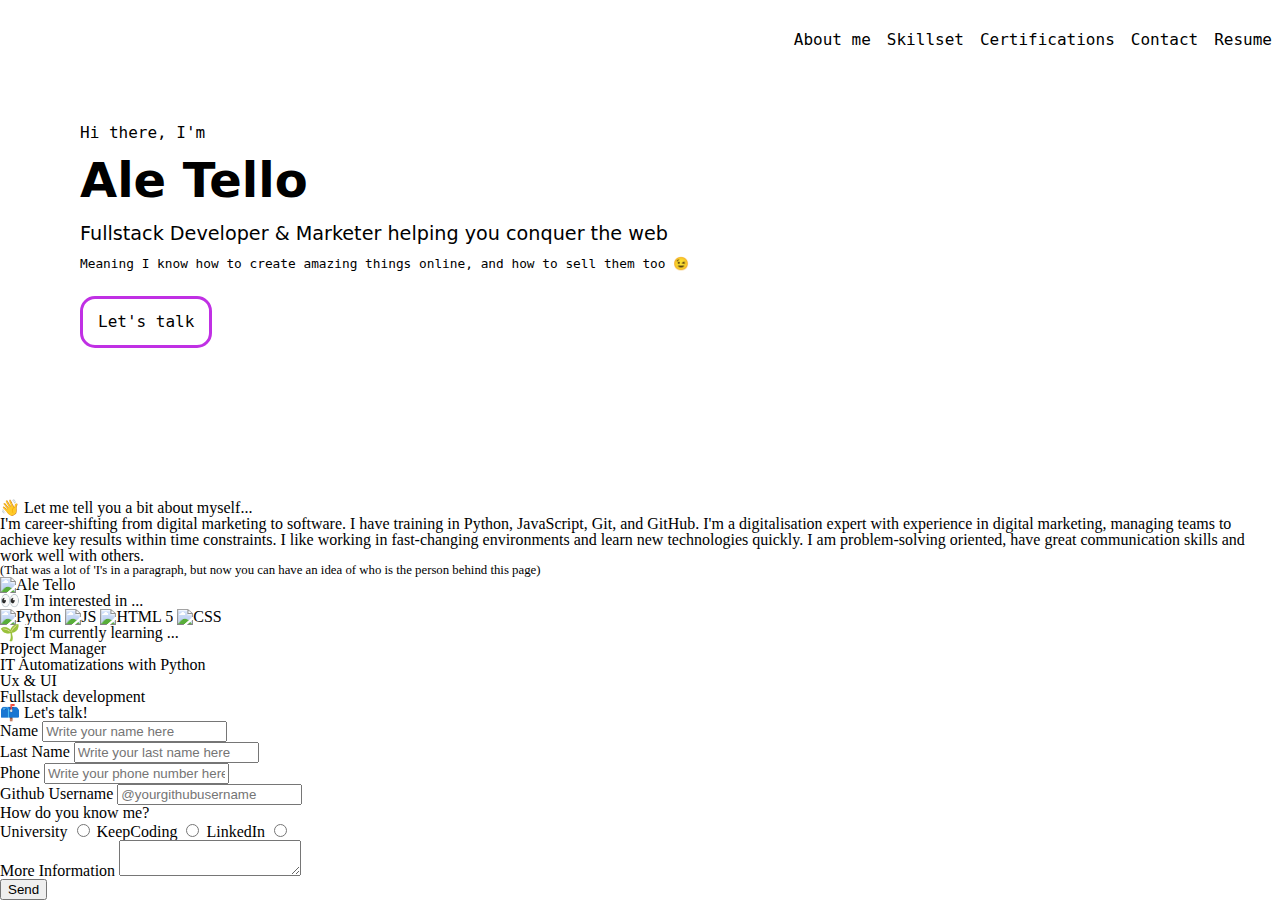
==== index.html @ c091ba9a "move forward in about me section adding image and general layout" ====
<!DOCTYPE html>
<html lang="en">
<head>
    <meta charset="UTF-8">
    <meta http-equiv="X-UA-Compatible" content="IE=edge">
    <meta name="viewport" content="width=device-width, initial-scale=1.0">
    <title>Ale Tello</title>
    <link rel="stylesheet" href="/styles/reset.css">
    <link rel="stylesheet" href="/styles/styles.css">
</head>
<body>
    <header class="hero-image">
        <nav class="navbar">
            <img class="logo" src="/images/A.png" alt="logo ale tello">
            <ul class="menu">
                <li>
                    <a class="item" href="#">About me</a> 
                </li>
                <li>
                    <a class="item" href="#">Skillset</a> 
                </li>
                <li>
                    <a class="item" href="#">Certifications</a> 
                </li>
                <li>
                    <a class="item" href="#">Contact</a> 
                </li>
                <li>
                    <a class="item" href="#">Resume</a> 
                </li>
            </ul>
        </nav>
        <section class="header">
            <p> Hi there, I'm</p>
            <h1> Ale Tello </h1>
            <h2> Fullstack Developer & Marketer helping you conquer the web </h2>
            <p class="subline"> Meaning I know how to create amazing things online, and how to sell them too 😉</p>
            <a href="#">Let's talk</a>
        </section>
    </header>
    <main>
        <div class="about-me">
            <div class="text-about">
                <h2>👋 Let me tell you a bit about myself...</h2>
                <p>I'm career-shifting from digital marketing to software. I have training in Python, JavaScript, Git, and GitHub. I'm a digitalisation expert with experience in digital marketing, managing teams to achieve key results within time constraints.
                    I like working in fast-changing environments and learn new technologies quickly. I am problem-solving oriented, have great communication skills and work well with others.</p>
                <p class="subline">(That was a lot of 'I's in a paragraph, but now you can have an idea of who is the person behind this page)</p>
            </div>
            <div class="img-about">
                <img src="/images/me.png" alt="Ale Tello">
            </div>
        </div>
        <div class="skills">
            <h2>👀 I'm interested in ...</h2>
            <img src="" alt="Python">
            <img src="" alt="JS">
            <img src="" alt="HTML 5">
            <img src="" alt="CSS">
        </div>
        <div class="certifications">
            <h2>🌱 I'm currently learning ...</h2>
            <div>
                <h3>Project Manager</h3>
            </div>
            <div>
                <h3>IT Automatizations with Python</h3>
            </div>
            <div>
                <h3>Ux & UI</h3>
            </div>
            <div>
                <h3>Fullstack development</h3>
            </div>
        </div>
        <div class="contact">
            <h2>📫 Let's talk!</h2>
            <form action="" method="post">
                <div>
                <label for="name">Name</label>
                <input required id="name" name="name" type="text" placeholder="Write your name here">
                </div>

                <div>
                <label for="lname">Last Name</label>
                <input required id="lname" name="lname" type="text" placeholder="Write your last name here">
                </div>

                <div>
                <label for="phone">Phone</label>
                <input type="tel" name="phone" id="phone" pattern="[0-9]+" placeholder="Write your phone number here">
                </div>

                <div>
                <label for="gitname">Github Username</label>
                <input id="gitname" name="gitname" type="text" pattern="@+[a-z]" placeholder="@yourgithubusername">
                </div>

                <div>
                <fieldset>
                    <legend>How do you know me?</legend>

                    <label for="uni">University</label>
                    <input type="radio" id="uni" name="knowme" value="uni">

                    <label for="kc">KeepCoding</label>
                    <input type="radio" id="kc" name="knowme" value="kc">

                    <label for="li">LinkedIn</label>
                    <input type="radio" name="knowme" id="li" value="li">

                </fieldset>
                </div>

                <div>
                <label for="moreinfo">More Information</label>
                <textarea name="moreinfo" id="moreinfo"></textarea>
                </div>

                <div>
                <input type="submit" value="Send">
                </div>
            </form>
        </div>
    </main>
    <footer>
        <!-- Links SoME -->
    </footer>
</body>
</html>
---- styles/styles.css ----
/* my variables */
:root {
    --font-sans: "Calibre","Inter","San Francisco","SF Pro Text",-apple-system,system-ui,sans-serif;
    --font-mono: "SF Mono","Fira Code","Fira Mono","Roboto Mono",monospace;
    font-size: 16px;
}


.navbar {
    display: flex;
    justify-content: space-between;
    align-items: center;
    font-family: var(--font-sans);
}

.logo {
    width: 15%;
    max-width: 80px;
}

.menu {
    display: none;
}

.menu .item {
    text-decoration: none;
    text-align: center;
    font-family: var(--font-mono);
    padding: 0 8px;
    color: #000;
}

/* background imag nav & header */
.hero-image {
    background-image: url("");
    background-color: #fff;
    height: 500px;
    background-position: center;
    background-repeat: no-repeat;
    background-size: cover;
}


/* header section */
.header {
    text-align: left;
    font-family: var(--font-sans);
    margin: 40px 80px;
}

.header h1 {
    font-size: 3em;
    font-weight: bold;
    padding: 10px 0;
}

.header h2 {
    font-size: 1.2em;
    padding: 10px 0;

}

.header p {
    font-family: var(--font-mono);
    padding: 5px 0;

}

.subline {
    font-size: 0.8em;
}

.header a {
    border: #c030e4;
    border-style: solid;
    border-radius: 15px;
    text-decoration: none;
    font-family: var(--font-mono);
    color: #000;
    padding: 15px;
    margin-top: 20px;
    text-align: center;
    display: inline-block;
    font-size: 1em;
}



/* Responsive */

@media screen and (min-width: 576px) {
    .navbar .menu {
        display: flex;
    }
    
}
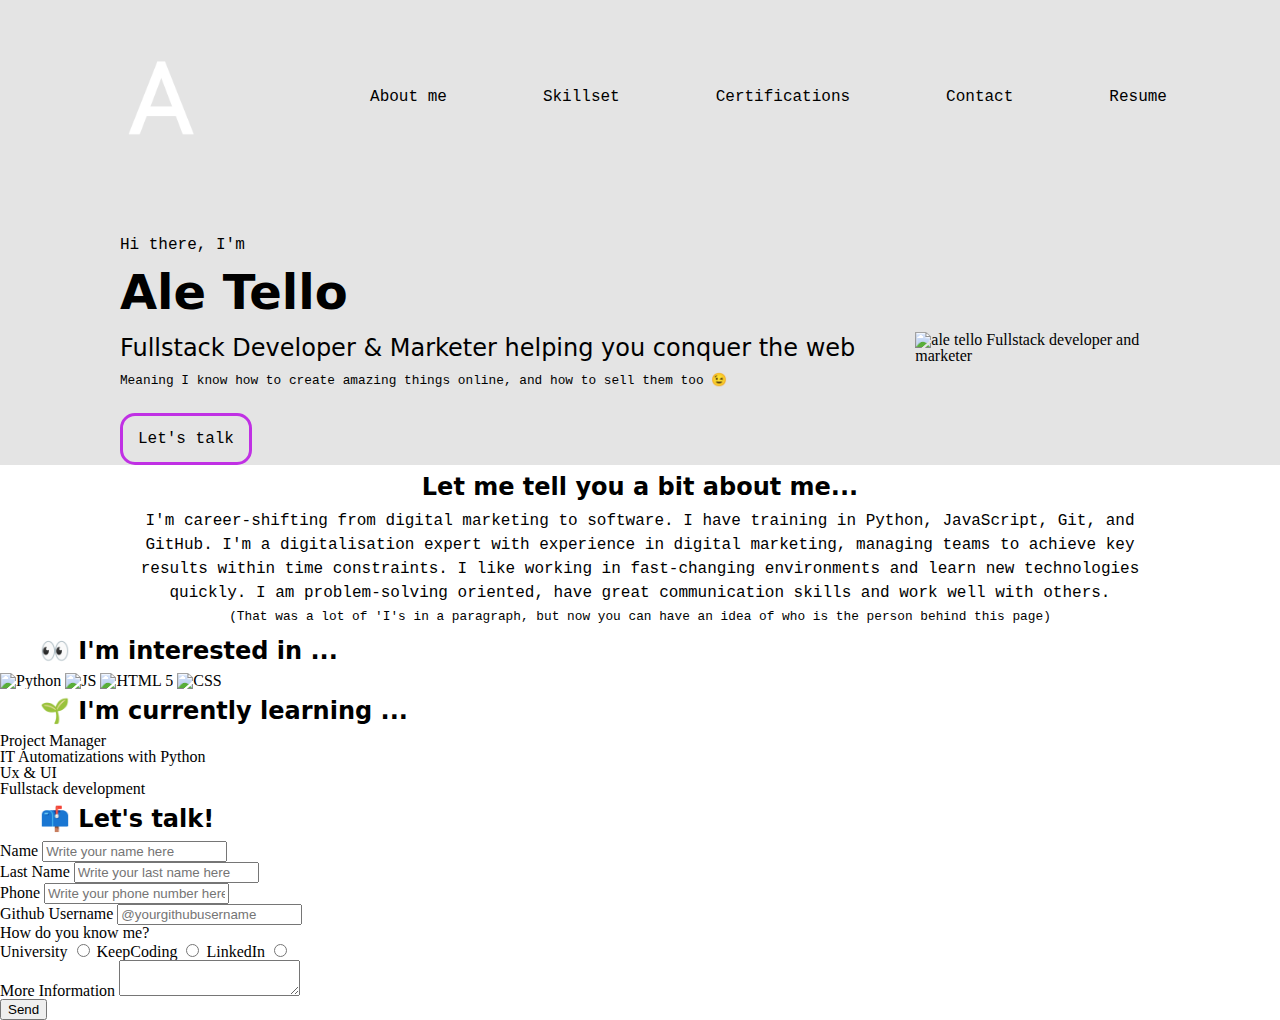
==== commit 6b7d1ba5: "navbar and header done" ====
--- a/index.html
+++ b/index.html
@@ -30,26 +30,26 @@
                 </li>
             </ul>
         </nav>
-        <section class="header">
-            <p> Hi there, I'm</p>
-            <h1> Ale Tello </h1>
-            <h2> Fullstack Developer & Marketer helping you conquer the web </h2>
-            <p class="subline"> Meaning I know how to create amazing things online, and how to sell them too 😉</p>
-            <a href="#">Let's talk</a>
+        <section class="container">
+            <div class="column">
+                <p> Hi there, I'm</p>
+                <h1> Ale Tello </h1>
+                <h2> Fullstack Developer & Marketer helping you conquer the web </h2>
+                <p class="subline"> Meaning I know how to create amazing things online, and how to sell them too 😉</p>
+                <a href="#">Let's talk</a>
+            </div>
+            <div class="column">
+                <img src="/images/me-header.png" alt="ale tello Fullstack developer and marketer">
+            </div>
         </section>
     </header>
     <main>
-        <div class="about-me">
-            <div class="text-about">
-                <h2>👋 Let me tell you a bit about myself...</h2>
-                <p>I'm career-shifting from digital marketing to software. I have training in Python, JavaScript, Git, and GitHub. I'm a digitalisation expert with experience in digital marketing, managing teams to achieve key results within time constraints.
-                    I like working in fast-changing environments and learn new technologies quickly. I am problem-solving oriented, have great communication skills and work well with others.</p>
-                <p class="subline">(That was a lot of 'I's in a paragraph, but now you can have an idea of who is the person behind this page)</p>
-            </div>
-            <div class="img-about">
-                <img src="/images/me.png" alt="Ale Tello">
-            </div>
-        </div>
+        <section class="about-me">
+            <h2>Let me tell you a bit about me...</h2>
+            <p>I'm career-shifting from digital marketing to software. I have training in Python, JavaScript, Git, and GitHub. I'm a digitalisation expert with experience in digital marketing, managing teams to achieve key results within time constraints.
+                I like working in fast-changing environments and learn new technologies quickly. I am problem-solving oriented, have great communication skills and work well with others.</p>
+            <p class="subline">(That was a lot of 'I's in a paragraph, but now you can have an idea of who is the person behind this page)</p>
+        </section>
         <div class="skills">
             <h2>👀 I'm interested in ...</h2>
             <img src="" alt="Python">
--- a/styles/styles.css
+++ b/styles/styles.css
@@ -5,17 +5,42 @@
     font-size: 16px;
 }
 
+/* Global Styles */
+
+h1 {
+    font-family: var(--font-sans);
+    font-weight: bolder;
+    font-size: 3em;
+    padding: 10px 0;
+}
+
+h2 {
+    font-family: var(--font-sans);
+    font-weight: bold;
+    font-size: 1.5em;
+    padding: 10px 0;
+}
+
+p {
+    font-family: var(--font-mono);
+    font-size: 1em;
+}
+
+
+/* Nav Bar */
 
 .navbar {
     display: flex;
-    justify-content: space-between;
+    justify-content: space-evenly;
     align-items: center;
     font-family: var(--font-sans);
+    flex-wrap: wrap;
+
 }
 
 .logo {
     width: 15%;
-    max-width: 80px;
+    max-width: 80vh;
 }
 
 .menu {
@@ -30,11 +55,12 @@
     color: #000;
 }
 
+
 /* background imag nav & header */
 .hero-image {
-    background-image: url("");
-    background-color: #fff;
-    height: 500px;
+    background-image: url("/images/bg-img.jpg");
+    background-color: rgb(228, 228, 228);
+    height: auto;
     background-position: center;
     background-repeat: no-repeat;
     background-size: cover;
@@ -42,26 +68,36 @@
 
 
 /* header section */
-.header {
-    text-align: left;
-    font-family: var(--font-sans);
-    margin: 40px 80px;
+.container {
+    display: flex;
+    flex-wrap: wrap;
+    justify-content: space-evenly;
+    align-items: center;
+    flex-direction: row;
 }
 
-.header h1 {
-    font-size: 3em;
-    font-weight: bold;
-    padding: 10px 0;
+
+.column {
+    padding: 0 10px;
+    text-align: left;
+    max-width: 50vh;
+    margin-top: 40px;
 }
 
-.header h2 {
-    font-size: 1.2em;
-    padding: 10px 0;
+.column img {
+    width: 80%;
 
 }
 
-.header p {
-    font-family: var(--font-mono);
+.column h1, h2, p, a {
+    margin: 0 40px;
+}
+
+.column h2{
+    font-weight: normal;
+}
+
+.column p {
     padding: 5px 0;
 
 }
@@ -70,7 +106,7 @@
     font-size: 0.8em;
 }
 
-.header a {
+.column a {
     border: #c030e4;
     border-style: solid;
     border-radius: 15px;
@@ -84,13 +120,48 @@
     font-size: 1em;
 }
 
+/* About me section */
+.about-me {
+    margin: 0 80px;
+    text-align: center;
+    line-height: 1.5em;
+    justify-content: center;
+}
+
+.about-me .subline {
+    font-size: 0.8em;
+}
 
 
 /* Responsive */
 
-@media screen and (min-width: 576px) {
+@media screen and (min-width: 747px) {
     .navbar .menu {
         display: flex;
+        justify-content: center;
+        max-width: 100vh;
+        flex-wrap: wrap;
+    }
+
+    .container {
+        justify-content: center;
+    }
+
+    .column {
+        max-width: 100vh;
     }
     
+    .column img {
+        display: flex;
+        width: 80%;
+    }
+}
+
+@media screen and (min-width: 1060px) {
+    .navbar .menu {
+        display: flex;
+        justify-content: center;
+        max-width: 100vh;
+        flex-wrap: wrap;
+    }
 }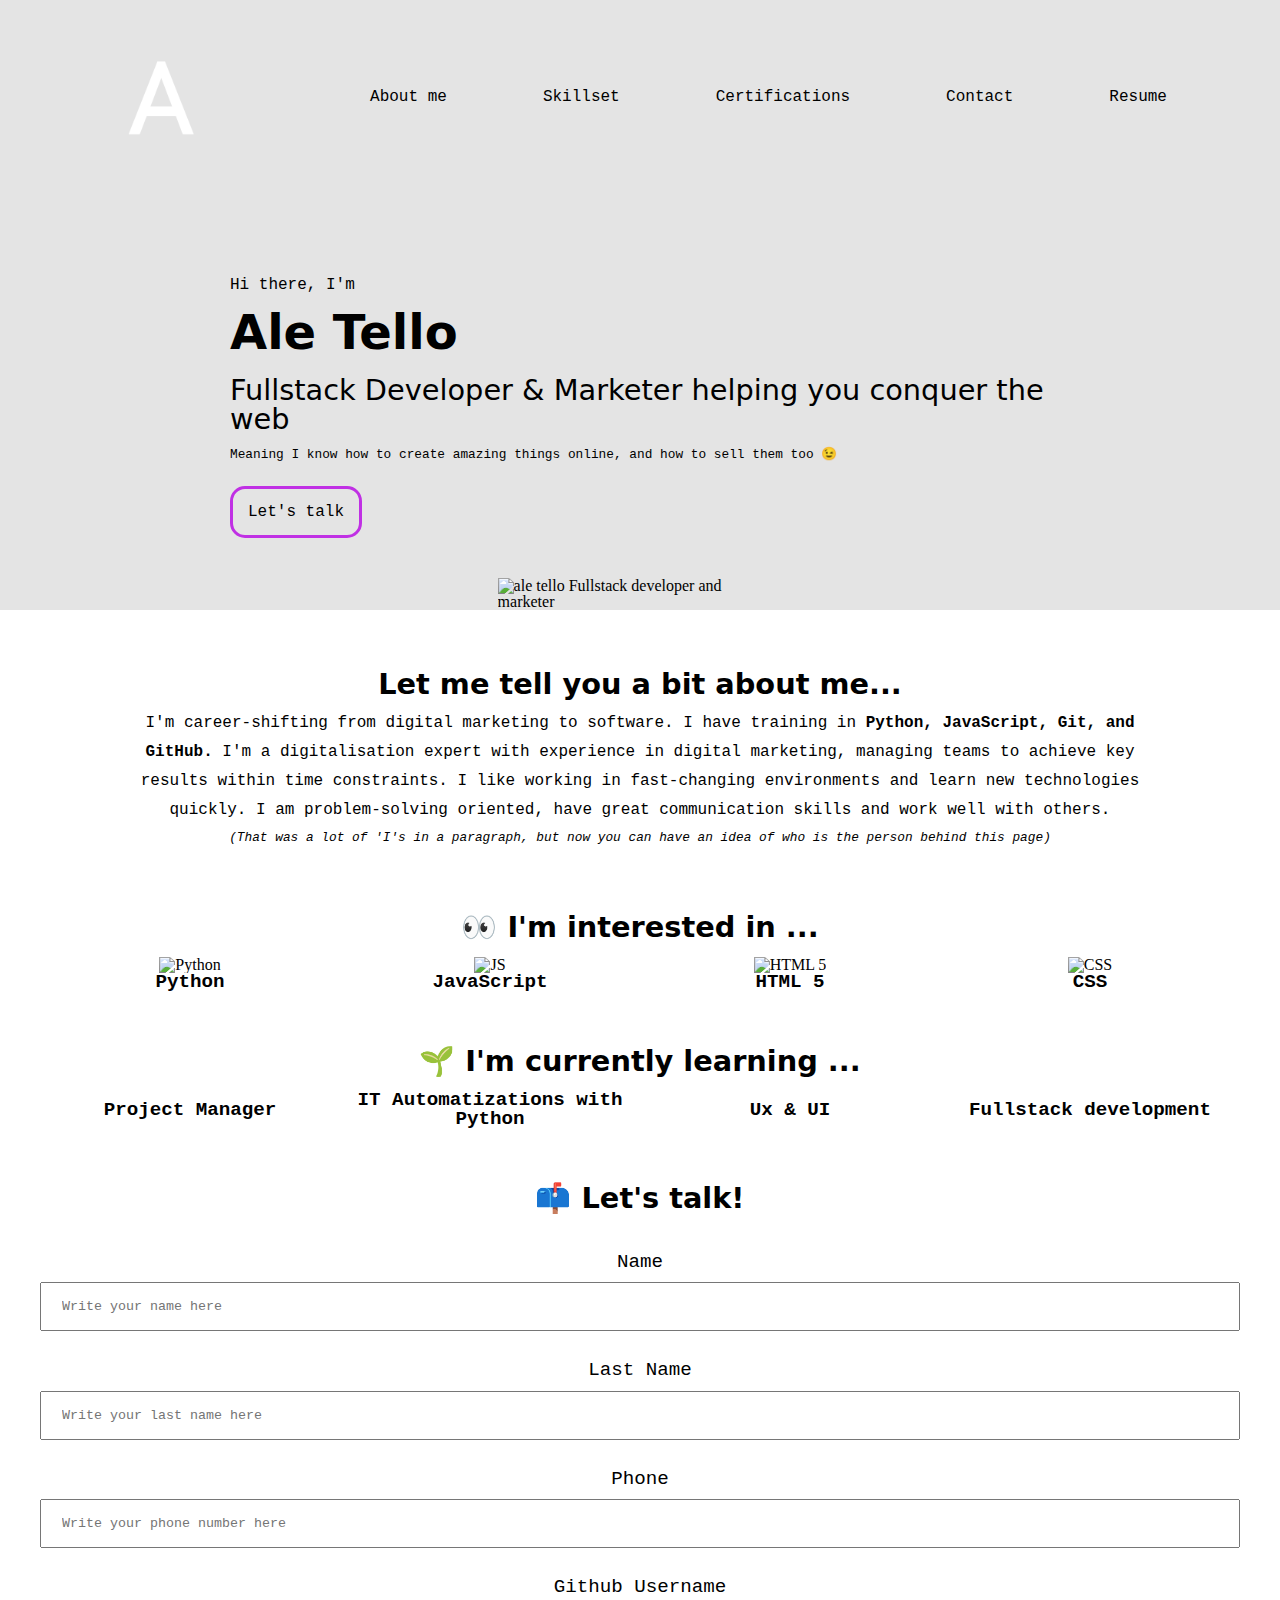
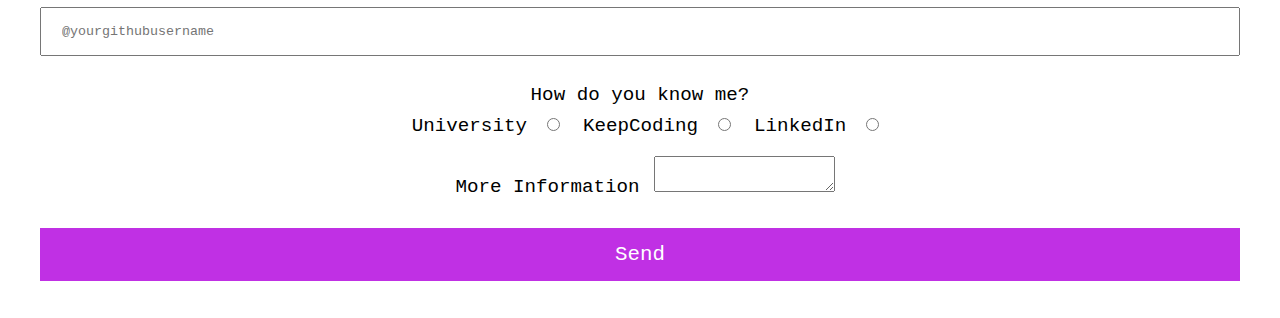
==== commit c3822902: "general layout and styling of <main>" ====
--- a/index.html
+++ b/index.html
@@ -46,81 +46,99 @@
     <main>
         <section class="about-me">
             <h2>Let me tell you a bit about me...</h2>
-            <p>I'm career-shifting from digital marketing to software. I have training in Python, JavaScript, Git, and GitHub. I'm a digitalisation expert with experience in digital marketing, managing teams to achieve key results within time constraints.
+            <p>I'm career-shifting from digital marketing to software. I have training in <strong>Python, JavaScript, Git, and GitHub.</strong> I'm a digitalisation expert with experience in digital marketing, managing teams to achieve key results within time constraints.
                 I like working in fast-changing environments and learn new technologies quickly. I am problem-solving oriented, have great communication skills and work well with others.</p>
-            <p class="subline">(That was a lot of 'I's in a paragraph, but now you can have an idea of who is the person behind this page)</p>
+            <p class="subline"> <em>(That was a lot of 'I's in a paragraph, but now you can have an idea of who is the person behind this page)</em></p>
         </section>
-        <div class="skills">
+        <section class="skills">
             <h2>👀 I'm interested in ...</h2>
-            <img src="" alt="Python">
-            <img src="" alt="JS">
-            <img src="" alt="HTML 5">
-            <img src="" alt="CSS">
-        </div>
-        <div class="certifications">
+            <div class="parent">
+                <div class="child">
+                    <img src="/images/python.png" alt="Python">
+                    <h3>Python</h3>
+                </div>
+                <div class="child">
+                    <img src="/images/js.png" alt="JS">
+                    <h3>JavaScript</h3>
+                </div>
+                <div class="child">
+                    <img src="/images/html 5.png" alt="HTML 5">
+                    <h3>HTML 5</h3>
+                </div>
+                <div class="child">
+                    <img src="/images/css.png" alt="CSS">
+                    <h3>CSS</h3>
+                </div>
+            </div>
+        </section>
+        <section class="certifications">
             <h2>🌱 I'm currently learning ...</h2>
+            <div class="parent">
+                <div class="child">
+                    <h3>Project Manager</h3>
+                </div>
+                <div class="child">
+                    <h3>IT Automatizations with Python</h3>
+                </div>
+                <div class="child">
+                    <h3>Ux & UI</h3>
+                </div>
+                <div class="child">
+                    <h3>Fullstack development</h3>
+                </div>
+            </div>
+        </section>
+        <section class="contact">
             <div>
-                <h3>Project Manager</h3>
+                <h2>📫 Let's talk!</h2>
+                <form action="" method="post">
+                    <div class="form-input">
+                    <label for="name">Name</label>
+                    <input required id="name" name="name" type="text" placeholder="Write your name here">
+                    </div>
+
+                    <div class="form-input">
+                    <label for="lname">Last Name</label>
+                    <input required id="lname" name="lname" type="text" placeholder="Write your last name here">
+                    </div>
+
+                    <div class="form-input">
+                    <label for="phone">Phone</label>
+                    <input type="tel" name="phone" id="phone" pattern="[0-9]+" placeholder="Write your phone number here">
+                    </div>
+
+                    <div class="form-input">
+                    <label for="gitname">Github Username</label>
+                    <input id="gitname" name="gitname" type="text" pattern="@+[a-z]" placeholder="@yourgithubusername">
+                    </div>
+
+                    <div class="form-input">
+                    <fieldset>
+                        <legend>How do you know me?</legend>
+                        <div class="radio-input">
+                            <label for="uni">University</label>
+                            <input type="radio" id="uni" name="knowme" value="uni">
+
+                            <label for="kc">KeepCoding</label>
+                            <input type="radio" id="kc" name="knowme" value="kc">
+
+                            <label for="li">LinkedIn</label>
+                            <input type="radio" name="knowme" id="li" value="li">
+                        </div>
+                    </fieldset>
+                    </div>
+
+                    <div class="form-input">
+                    <label for="moreinfo">More Information</label>
+                    <textarea name="moreinfo" id="moreinfo"></textarea>
+                    </div>
+
+                    <div class="form-input">
+                    <input type="submit" value="Send">
+                    </div>
+                </form>
             </div>
-            <div>
-                <h3>IT Automatizations with Python</h3>
-            </div>
-            <div>
-                <h3>Ux & UI</h3>
-            </div>
-            <div>
-                <h3>Fullstack development</h3>
-            </div>
-        </div>
-        <div class="contact">
-            <h2>📫 Let's talk!</h2>
-            <form action="" method="post">
-                <div>
-                <label for="name">Name</label>
-                <input required id="name" name="name" type="text" placeholder="Write your name here">
-                </div>
-
-                <div>
-                <label for="lname">Last Name</label>
-                <input required id="lname" name="lname" type="text" placeholder="Write your last name here">
-                </div>
-
-                <div>
-                <label for="phone">Phone</label>
-                <input type="tel" name="phone" id="phone" pattern="[0-9]+" placeholder="Write your phone number here">
-                </div>
-
-                <div>
-                <label for="gitname">Github Username</label>
-                <input id="gitname" name="gitname" type="text" pattern="@+[a-z]" placeholder="@yourgithubusername">
-                </div>
-
-                <div>
-                <fieldset>
-                    <legend>How do you know me?</legend>
-
-                    <label for="uni">University</label>
-                    <input type="radio" id="uni" name="knowme" value="uni">
-
-                    <label for="kc">KeepCoding</label>
-                    <input type="radio" id="kc" name="knowme" value="kc">
-
-                    <label for="li">LinkedIn</label>
-                    <input type="radio" name="knowme" id="li" value="li">
-
-                </fieldset>
-                </div>
-
-                <div>
-                <label for="moreinfo">More Information</label>
-                <textarea name="moreinfo" id="moreinfo"></textarea>
-                </div>
-
-                <div>
-                <input type="submit" value="Send">
-                </div>
-            </form>
-        </div>
+        </section>
     </main>
     <footer>
         <!-- Links SoME -->
--- a/styles/styles.css
+++ b/styles/styles.css
@@ -17,13 +17,45 @@
 h2 {
     font-family: var(--font-sans);
     font-weight: bold;
-    font-size: 1.5em;
+    font-size: 1.8em;
     padding: 10px 0;
 }
 
+h3 {
+    font-family: var(--font-mono);
+    font-weight: bold;
+    font-size: 1.2em;
+}
+
 p {
     font-family: var(--font-mono);
     font-size: 1em;
+}
+
+strong {
+    font-weight: bold;
+}
+
+em {
+    font-style: italic;
+}
+
+section {
+    text-align: center;
+    margin: 40px 40px;
+}
+
+/* 4 Column Flex Box - Responsive */
+.parent {
+    display: flex;
+    flex-wrap: wrap;
+    justify-content: space-evenly;
+    align-items: center;
+}
+
+.child {
+    flex: 1 0 21%;
+    margin: 5px;
 }
 
 
@@ -120,11 +152,12 @@
     font-size: 1em;
 }
 
+
 /* About me section */
 .about-me {
-    margin: 0 80px;
-    text-align: center;
-    line-height: 1.5em;
+    margin: 50px 80px;
+    text-align: center;
+    line-height: 1.8em;
     justify-content: center;
 }
 
@@ -132,6 +165,48 @@
     font-size: 0.8em;
 }
 
+/* Skills Section */
+
+
+/* Certifications Section */
+
+/* Contact Section */
+
+label, legend {
+    display: inline-block;
+    font-family: var(--font-mono);
+    font-size: 1.2em;
+    padding: 10px 10px;
+}
+
+input {
+    width: 100%;
+    padding: 15px 20px;
+    box-sizing: border-box;
+    font-family: var(--font-mono);
+}
+
+input[type=submit] {
+    background-color: #c030e4;
+    border: none;
+    color: #fff;
+    text-decoration: none;
+    cursor: pointer;
+    font-size: 1.3em;
+}
+
+.radio-input label {
+    display: inline;
+    margin-left: 5px;
+}
+
+.radio-input input[type="radio"] {
+    width: 15px;
+}
+
+.form-input {
+    margin: 20px 0;
+}
 
 /* Responsive */
 
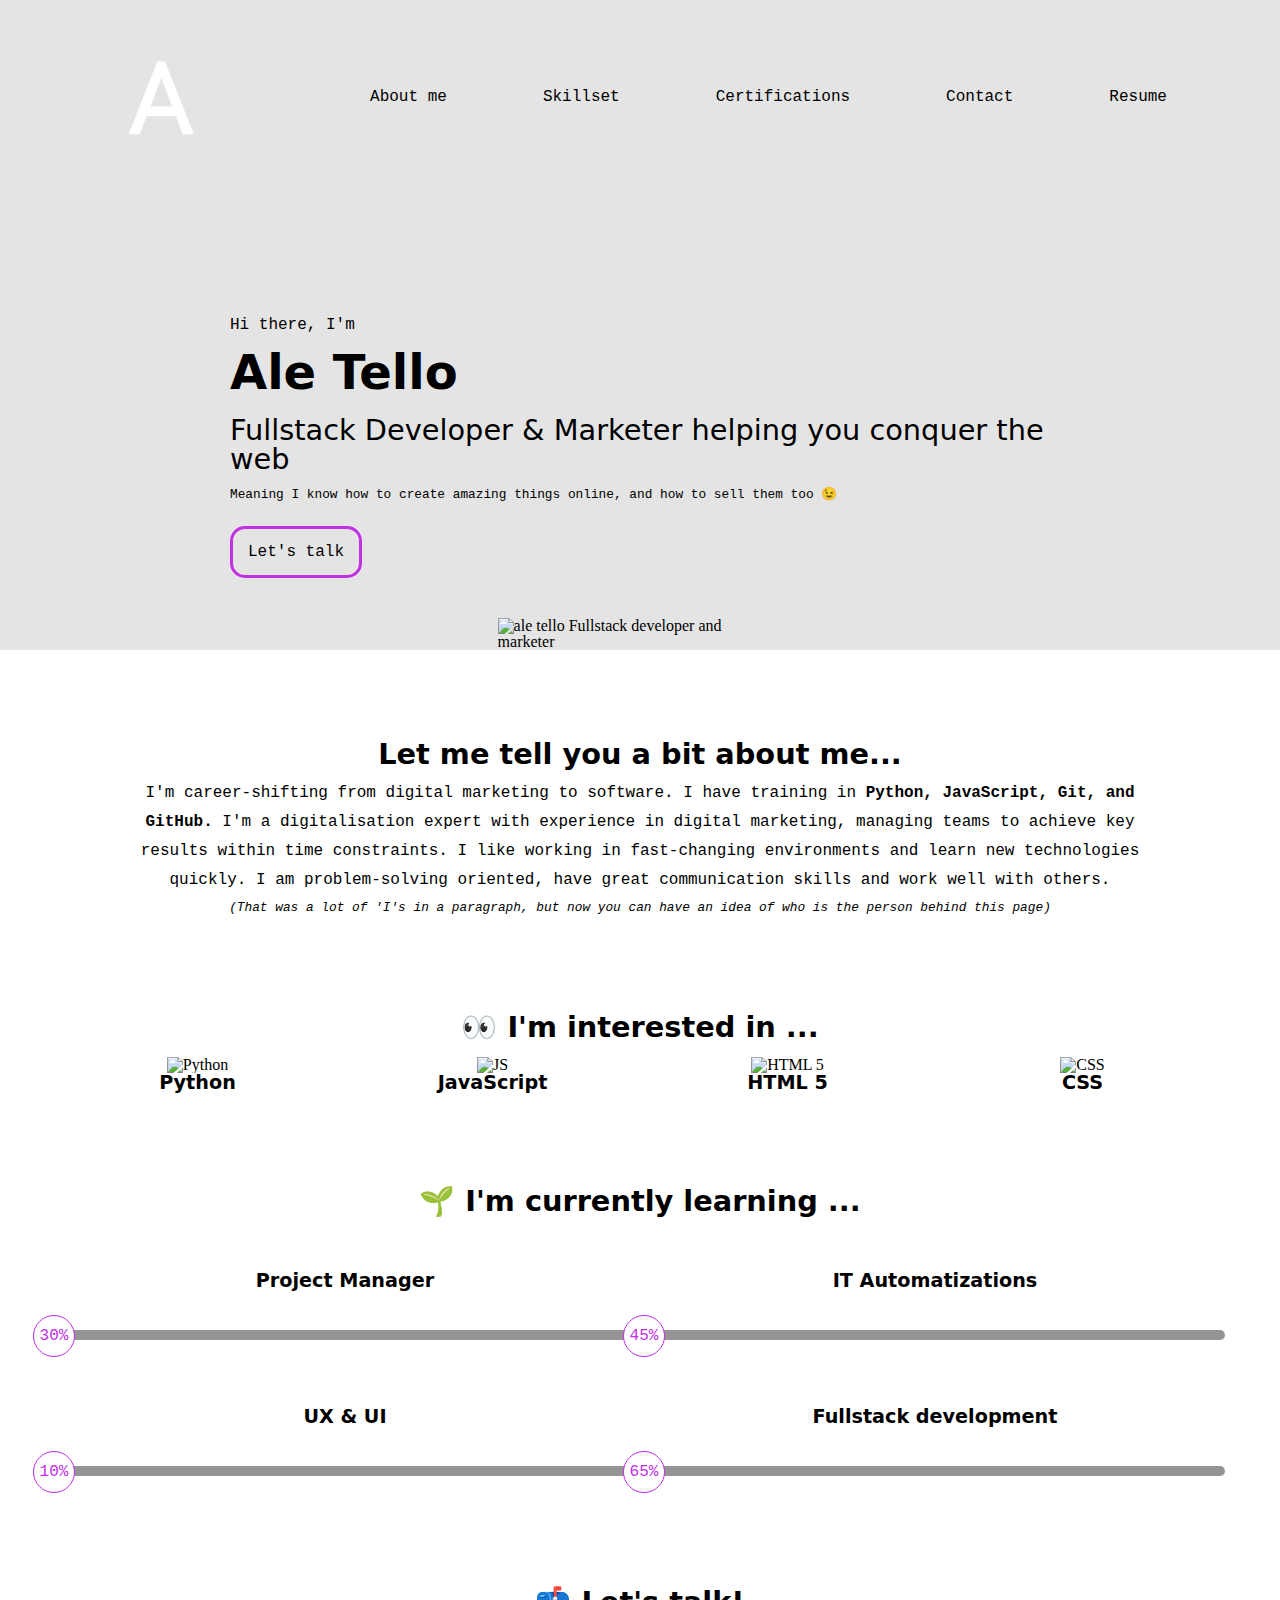
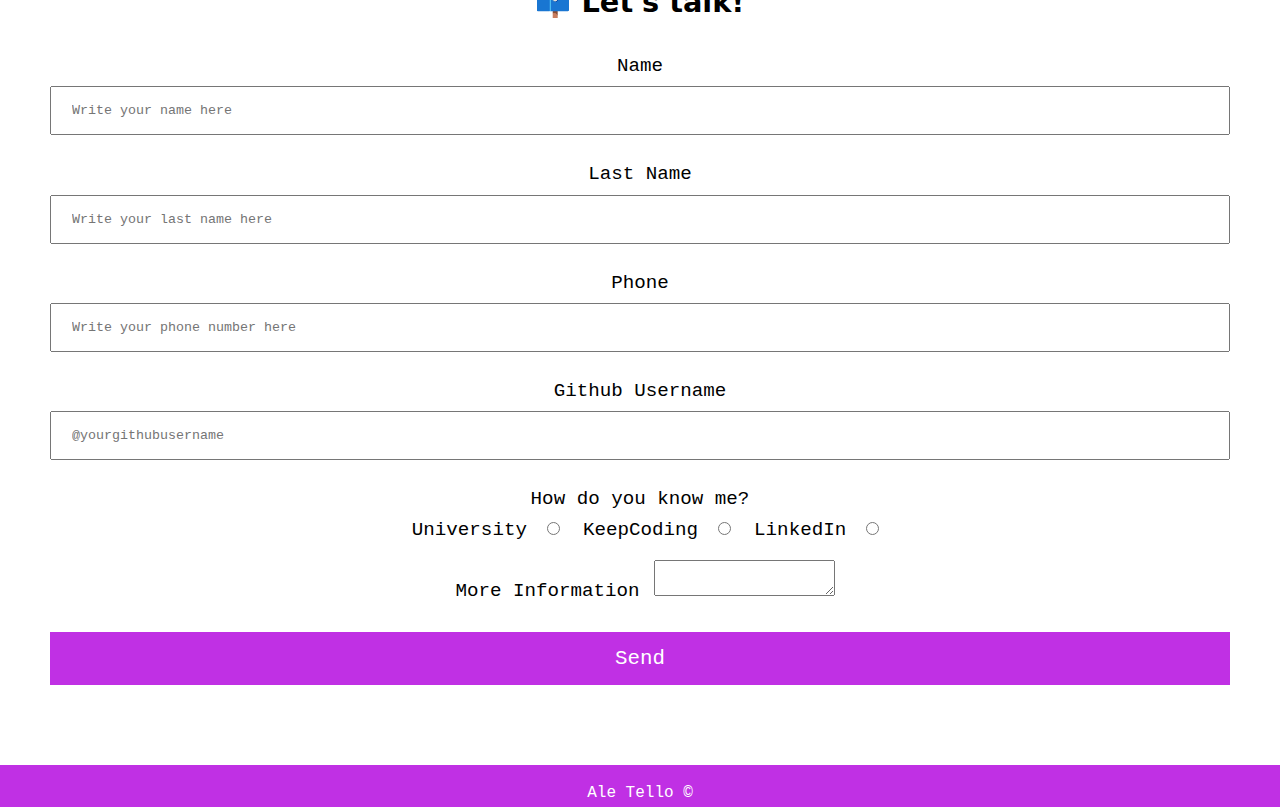
==== commit 6501b82a: "skills and certifications sections done + animation progress bar" ====
--- a/index.html
+++ b/index.html
@@ -76,15 +76,44 @@
             <div class="parent">
                 <div class="child">
                     <h3>Project Manager</h3>
+                    <div class="progress-bar">
+                        <div class="pm">
+                            <span>
+                                30%
+                            </span>
+                        </div>
+                    </div>
+                    
                 </div>
                 <div class="child">
-                    <h3>IT Automatizations with Python</h3>
+                    <h3>IT Automatizations</h3>
+                    <div class="progress-bar">
+                        <div class="it">
+                            <span>
+                                45%
+                            </span>
+                        </div>
+                    </div>
                 </div>
                 <div class="child">
-                    <h3>Ux & UI</h3>
+                    <h3>UX & UI</h3>
+                    <div class="progress-bar">
+                        <div class="ux">
+                            <span>
+                                10%
+                            </span>
+                        </div>
+                    </div>
                 </div>
                 <div class="child">
                     <h3>Fullstack development</h3>
+                    <div class="progress-bar">
+                        <div class="fs">
+                            <span>
+                                65%
+                            </span>
+                        </div>
+                    </div>
                 </div>
             </div>
         </section>
@@ -141,7 +170,7 @@
         </section>
     </main>
     <footer>
-        <!-- Links SoME -->
+        <p> Ale Tello © </p>
     </footer>
 </body>
 </html>--- a/styles/styles.css
+++ b/styles/styles.css
@@ -22,7 +22,7 @@
 }
 
 h3 {
-    font-family: var(--font-mono);
+    font-family: var(--font-sans);
     font-weight: bold;
     font-size: 1.2em;
 }
@@ -42,14 +42,14 @@
 
 section {
     text-align: center;
-    margin: 40px 40px;
+    margin: 80px 50px;
 }
 
 /* 4 Column Flex Box - Responsive */
 .parent {
     display: flex;
     flex-wrap: wrap;
-    justify-content: space-evenly;
+    justify-content: center;
     align-items: center;
 }
 
@@ -170,6 +170,84 @@
 
 /* Certifications Section */
 
+span {
+    font-family: var(--font-mono);
+}
+
+.certifications h3 {
+    margin: 40px 60px
+}
+ .progress-bar {
+    background: #959595;
+    width: 100%;
+    min-width: 400px;
+    height: 10px;
+    border-radius: 5px;
+ }
+
+ .progress-bar div {
+    height: 10px;
+    border-radius: 5px;
+    width: 0%;
+    background: #c030e4;
+ }
+
+ .progress-bar div span {
+    height: 40px;
+    width: 40px;
+    border-radius: 50%;
+    border: 1px solid #c030e4;
+    background: #fff;
+    float: right;
+    margin-top: -15px;
+    margin-right: -20px;
+    color: #c030e4;
+    display: flex;
+    align-items: center;
+    justify-content: center;
+ }
+
+ .pm {
+    animation: pm 1s linear forwards;
+ }
+
+ .it {
+    animation: it 1s linear forwards;
+ }
+
+.ux {
+    animation: ux 1s linear forwards;
+}
+
+.fs {
+    animation: fs 1s linear forwards;
+}
+
+@keyframes pm {
+    100%{
+        width: 30%;
+    }   
+}
+
+@keyframes it {
+    100%{
+        width: 45%;
+    }   
+}
+
+@keyframes ux {
+    100%{
+        width: 10%;
+    }   
+}
+
+@keyframes fs {
+    100%{
+        width: 65%;
+    }   
+}
+ 
+
 /* Contact Section */
 
 label, legend {
@@ -208,6 +286,19 @@
     margin: 20px 0;
 }
 
+/* Footer */
+
+footer {
+    background-color: #c030e4;
+    color: #fff;
+    text-align: center;
+    height: 5vh;
+}
+
+footer p {
+    padding-top: 20px;
+}
+
 /* Responsive */
 
 @media screen and (min-width: 747px) {
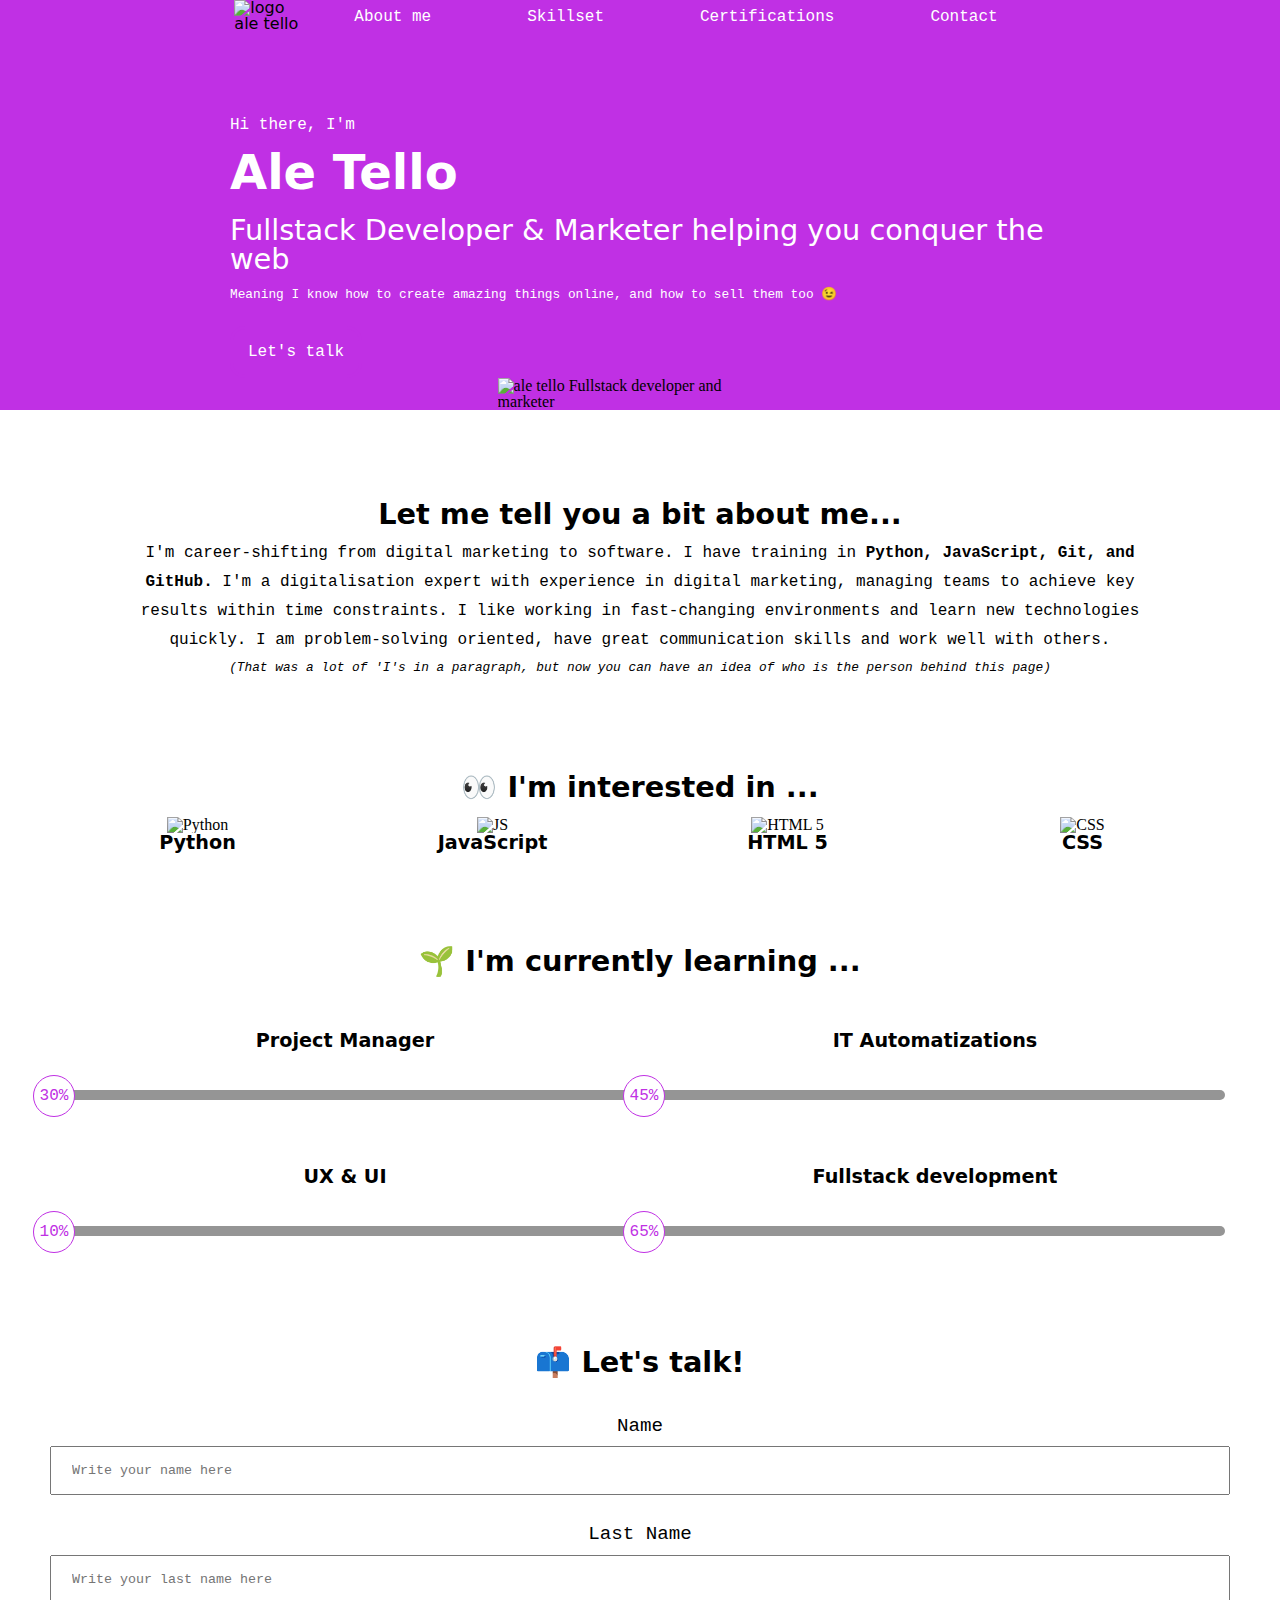
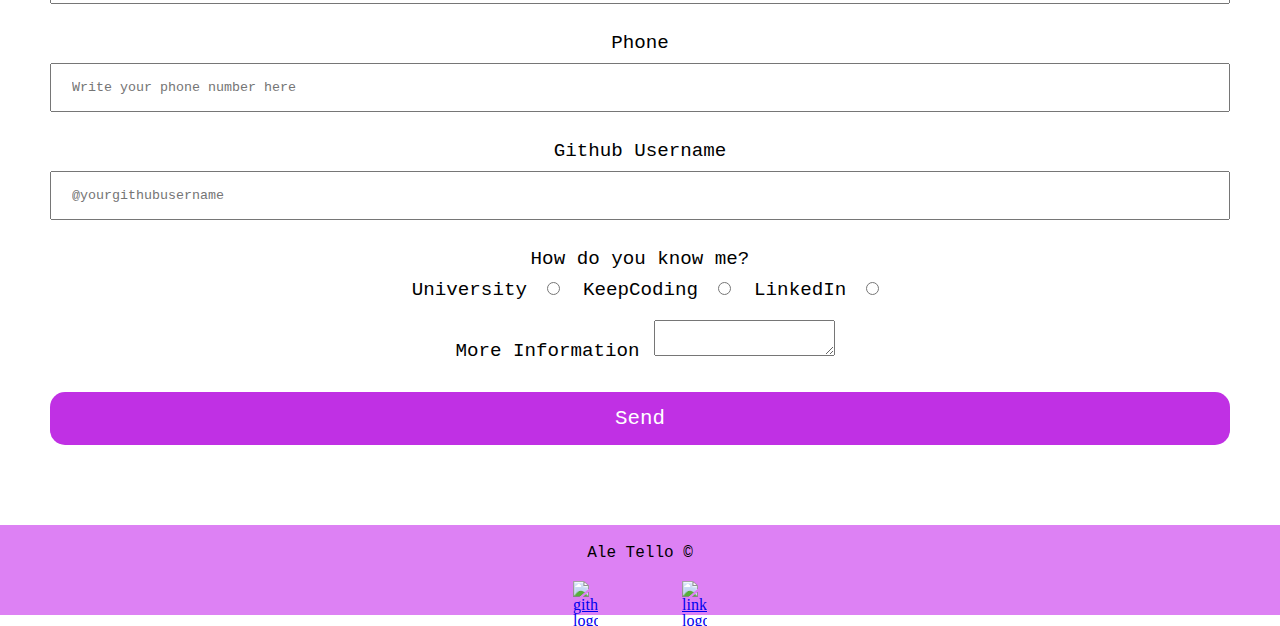
==== commit d3242d2b: "finish style and htlm layout" ====
--- a/index.html
+++ b/index.html
@@ -10,33 +10,33 @@
 </head>
 <body>
     <header class="hero-image">
+
         <nav class="navbar">
-            <img class="logo" src="/images/A.png" alt="logo ale tello">
-            <ul class="menu">
-                <li>
-                    <a class="item" href="#">About me</a> 
-                </li>
-                <li>
-                    <a class="item" href="#">Skillset</a> 
-                </li>
-                <li>
-                    <a class="item" href="#">Certifications</a> 
-                </li>
-                <li>
-                    <a class="item" href="#">Contact</a> 
-                </li>
-                <li>
-                    <a class="item" href="#">Resume</a> 
-                </li>
-            </ul>
+            <img class="logo" src="/images/A-w.png" alt="logo ale tello">
+                <ul class="menu">
+                    <li >
+                        <a class="item" href="#about-me">About me</a> 
+                    </li>
+                    <li >
+                        <a class="item" href="#skills">Skillset</a> 
+                    </li>
+                    <li >
+                        <a class="item" href="#certifications">Certifications</a> 
+                    </li>
+                    <li>
+                        <a class="item" href="#contact">Contact</a> 
+                    </li>
+                </ul>
+            </div>
         </nav>
+
         <section class="container">
             <div class="column">
                 <p> Hi there, I'm</p>
                 <h1> Ale Tello </h1>
                 <h2> Fullstack Developer & Marketer helping you conquer the web </h2>
                 <p class="subline"> Meaning I know how to create amazing things online, and how to sell them too 😉</p>
-                <a href="#">Let's talk</a>
+                <a href="#contact">Let's talk</a>
             </div>
             <div class="column">
                 <img src="/images/me-header.png" alt="ale tello Fullstack developer and marketer">
@@ -44,13 +44,13 @@
         </section>
     </header>
     <main>
-        <section class="about-me">
+        <section class="about-me" id="about-me">
             <h2>Let me tell you a bit about me...</h2>
             <p>I'm career-shifting from digital marketing to software. I have training in <strong>Python, JavaScript, Git, and GitHub.</strong> I'm a digitalisation expert with experience in digital marketing, managing teams to achieve key results within time constraints.
                 I like working in fast-changing environments and learn new technologies quickly. I am problem-solving oriented, have great communication skills and work well with others.</p>
             <p class="subline"> <em>(That was a lot of 'I's in a paragraph, but now you can have an idea of who is the person behind this page)</em></p>
         </section>
-        <section class="skills">
+        <section class="skills" id="skills">
             <h2>👀 I'm interested in ...</h2>
             <div class="parent">
                 <div class="child">
@@ -71,7 +71,7 @@
                 </div>
             </div>
         </section>
-        <section class="certifications">
+        <section class="certifications" id="certifications">
             <h2>🌱 I'm currently learning ...</h2>
             <div class="parent">
                 <div class="child">
@@ -117,10 +117,10 @@
                 </div>
             </div>
         </section>
-        <section class="contact">
+        <section class="contact" id="contact">
             <div>
                 <h2>📫 Let's talk!</h2>
-                <form action="" method="post">
+                <form action="/registro-completado.html" method="post">
                     <div class="form-input">
                     <label for="name">Name</label>
                     <input required id="name" name="name" type="text" placeholder="Write your name here">
@@ -138,7 +138,7 @@
 
                     <div class="form-input">
                     <label for="gitname">Github Username</label>
-                    <input id="gitname" name="gitname" type="text" pattern="@+[a-z]" placeholder="@yourgithubusername">
+                    <input id="gitname" name="gitname" type="text" pattern="^@[^\s]+" placeholder="@yourgithubusername">
                     </div>
 
                     <div class="form-input">
@@ -159,7 +159,7 @@
 
                     <div class="form-input">
                     <label for="moreinfo">More Information</label>
-                    <textarea name="moreinfo" id="moreinfo"></textarea>
+                    <textarea name="moreinfo" id="moreinfo" maxlength="180"></textarea>
                     </div>
 
                     <div class="form-input">
@@ -171,6 +171,12 @@
     </main>
     <footer>
         <p> Ale Tello © </p>
+        <a href="https://github.com/tellale">
+            <img src="/images/guthub-logo.png" alt="github logo">
+        </a>
+        <a href="https://www.linkedin.com/in/alejandratello/">
+            <img src="/images/linkedin-logo.png" alt="linkedin logo">
+        </a>
     </footer>
 </body>
 </html>--- a/styles/styles.css
+++ b/styles/styles.css
@@ -12,6 +12,7 @@
     font-weight: bolder;
     font-size: 3em;
     padding: 10px 0;
+    color: #fff;
 }
 
 h2 {
@@ -19,17 +20,20 @@
     font-weight: bold;
     font-size: 1.8em;
     padding: 10px 0;
+    color: #fff;
 }
 
 h3 {
     font-family: var(--font-sans);
     font-weight: bold;
     font-size: 1.2em;
+    color: #fff;
 }
 
 p {
     font-family: var(--font-mono);
     font-size: 1em;
+    color: #fff;
 }
 
 strong {
@@ -63,7 +67,7 @@
 
 .navbar {
     display: flex;
-    justify-content: space-evenly;
+    justify-content: center;
     align-items: center;
     font-family: var(--font-sans);
     flex-wrap: wrap;
@@ -72,11 +76,12 @@
 
 .logo {
     width: 15%;
-    max-width: 80vh;
+    max-width: 8vh;
 }
 
 .menu {
     display: none;
+
 }
 
 .menu .item {
@@ -84,14 +89,21 @@
     text-align: center;
     font-family: var(--font-mono);
     padding: 0 8px;
-    color: #000;
+    color: #fff;
+    transition: 0.2s;
+}
+
+.item:hover{
+    color: #000;
+    border-bottom: 1px solid #000;
+
 }
 
 
 /* background imag nav & header */
 .hero-image {
-    background-image: url("/images/bg-img.jpg");
-    background-color: rgb(228, 228, 228);
+    background-image: url("/images/bg-img.png");
+    background-color: #c030e4;
     height: auto;
     background-position: center;
     background-repeat: no-repeat;
@@ -111,9 +123,9 @@
 
 .column {
     padding: 0 10px;
-    text-align: left;
+    text-align: center;
     max-width: 50vh;
-    margin-top: 40px;
+    
 }
 
 .column img {
@@ -121,8 +133,9 @@
 
 }
 
-.column h1, h2, p, a {
-    margin: 0 40px;
+.container h1, h2, p, a {
+    margin: 0 40px 0 40px;
+
 }
 
 .column h2{
@@ -131,11 +144,13 @@
 
 .column p {
     padding: 5px 0;
+    color: #fff;
 
 }
 
 .subline {
     font-size: 0.8em;
+
 }
 
 .column a {
@@ -144,12 +159,17 @@
     border-radius: 15px;
     text-decoration: none;
     font-family: var(--font-mono);
-    color: #000;
     padding: 15px;
     margin-top: 20px;
     text-align: center;
     display: inline-block;
     font-size: 1em;
+    color: #fff;
+}
+
+.column a:hover{
+    background-color: #fff;
+    color: #c030e4;
 }
 
 
@@ -161,14 +181,26 @@
     justify-content: center;
 }
 
+.about-me h2, h3, p {
+    color: #000;
+}
+
 .about-me .subline {
     font-size: 0.8em;
 }
 
 /* Skills Section */
 
+.skills h2, h3, p {
+    color: #000;
+}
+
 
 /* Certifications Section */
+
+.certifications h2, h3, p {
+    color: #000;
+}
 
 span {
     font-family: var(--font-mono);
@@ -250,6 +282,10 @@
 
 /* Contact Section */
 
+.contact h2, h3, p {
+    color: #000;
+}
+
 label, legend {
     display: inline-block;
     font-family: var(--font-mono);
@@ -271,6 +307,7 @@
     text-decoration: none;
     cursor: pointer;
     font-size: 1.3em;
+    border-radius: 15px;
 }
 
 .radio-input label {
@@ -286,22 +323,30 @@
     margin: 20px 0;
 }
 
+
 /* Footer */
 
 footer {
-    background-color: #c030e4;
-    color: #fff;
-    text-align: center;
-    height: 5vh;
+    background-color: #dd81f4;
+    color: #000;
+    text-align: center;
+    height: 10vh;
 }
 
 footer p {
     padding-top: 20px;
+    padding-bottom: 20px;
+}
+
+footer img {
+    width: 4%;
+    max-width: 25px;
 }
 
 /* Responsive */
 
 @media screen and (min-width: 747px) {
+
     .navbar .menu {
         display: flex;
         justify-content: center;
@@ -315,12 +360,14 @@
 
     .column {
         max-width: 100vh;
+        text-align: left;
     }
     
     .column img {
         display: flex;
         width: 80%;
     }
+
 }
 
 @media screen and (min-width: 1060px) {
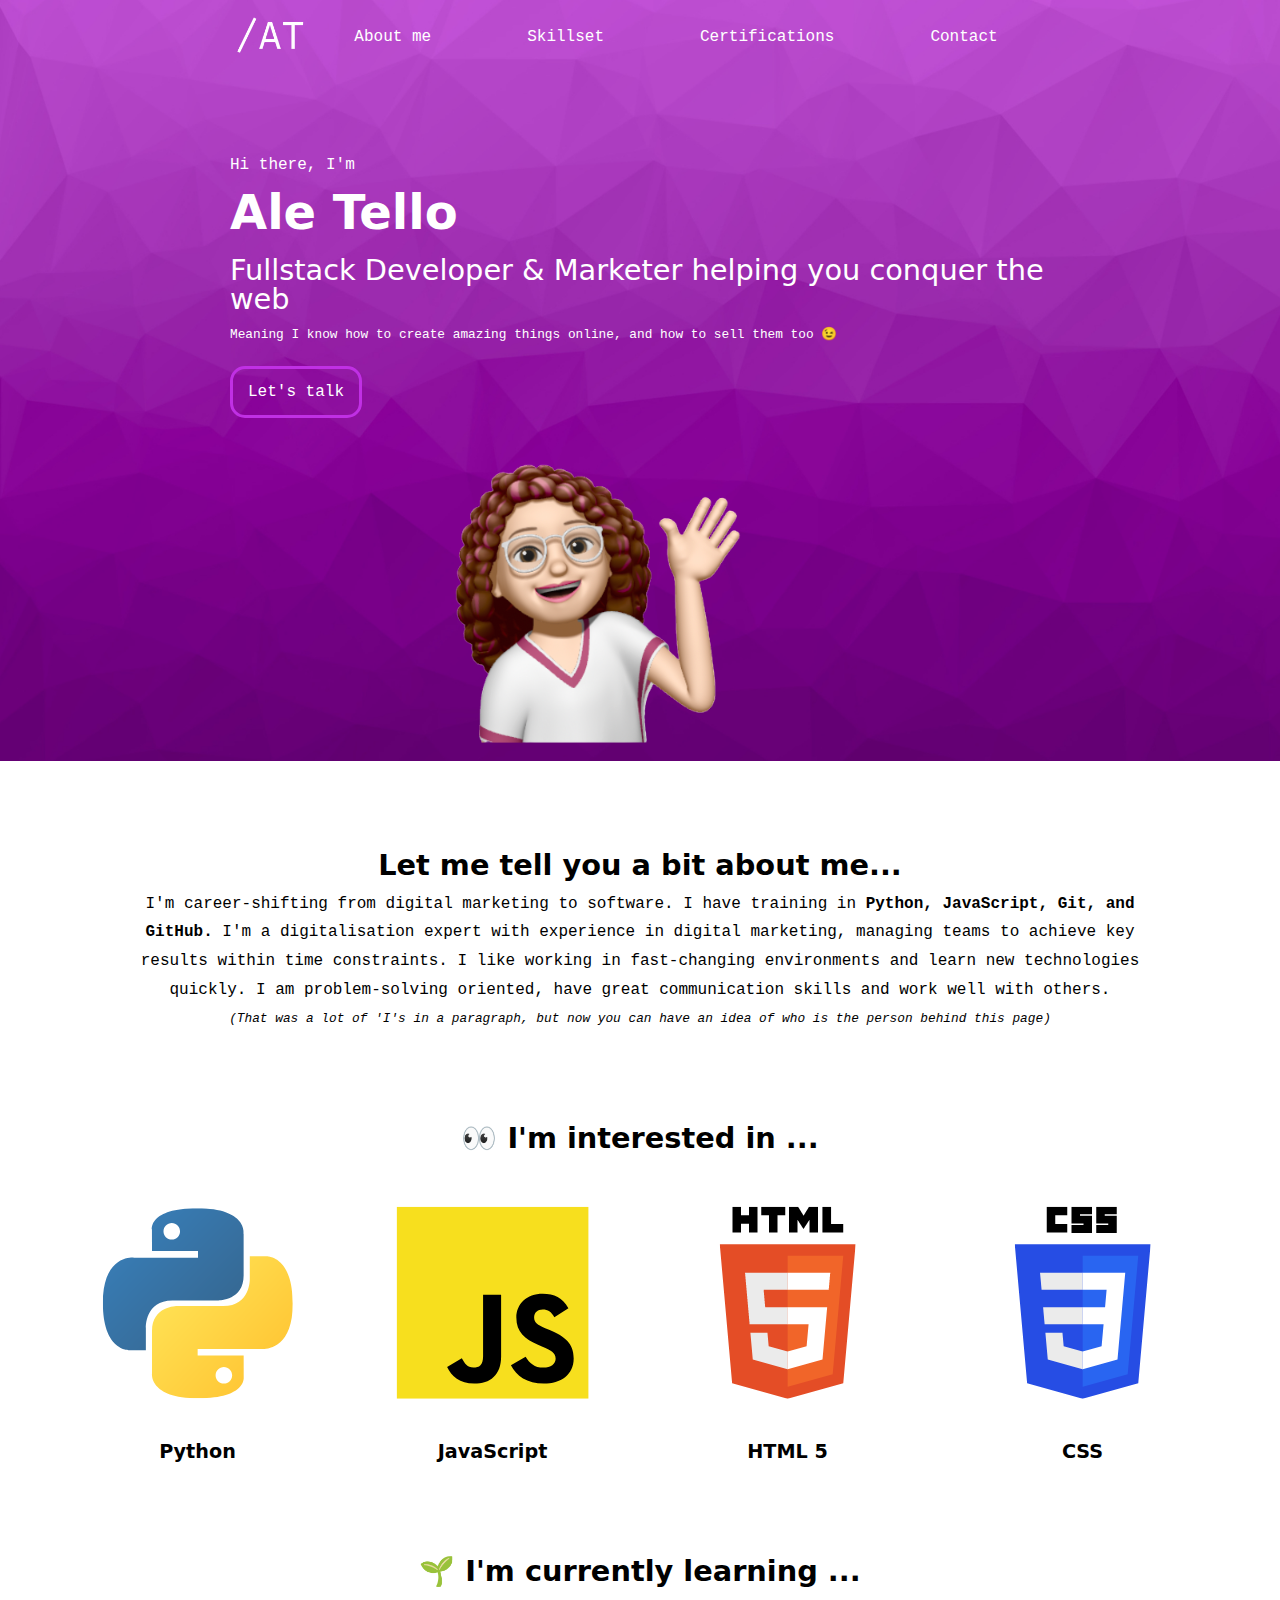
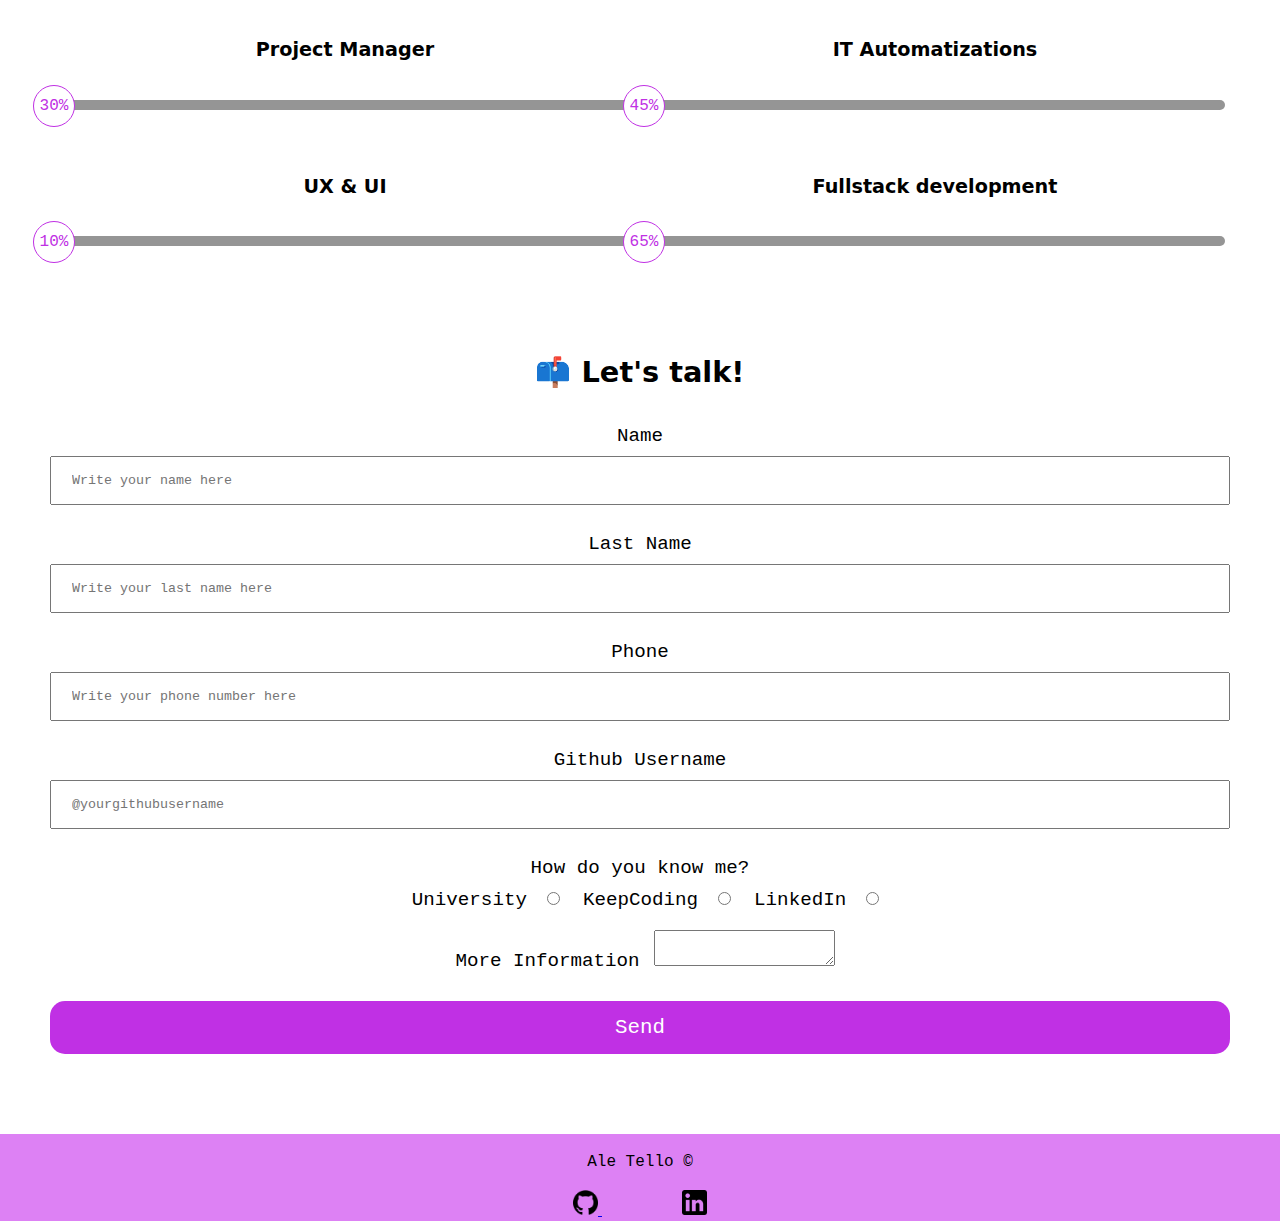
==== commit eb56fc89: "Update index.html" ====
--- a/index.html
+++ b/index.html
@@ -5,8 +5,8 @@
     <meta http-equiv="X-UA-Compatible" content="IE=edge">
     <meta name="viewport" content="width=device-width, initial-scale=1.0">
     <title>Ale Tello</title>
-    <link rel="stylesheet" href="/styles/reset.css">
-    <link rel="stylesheet" href="/styles/styles.css">
+    <link rel="stylesheet" href="./styles/reset.css">
+    <link rel="stylesheet" href="./styles/styles.css">
 </head>
 <body>
     <header class="hero-image">
@@ -179,4 +179,4 @@
         </a>
     </footer>
 </body>
-</html>+</html>
